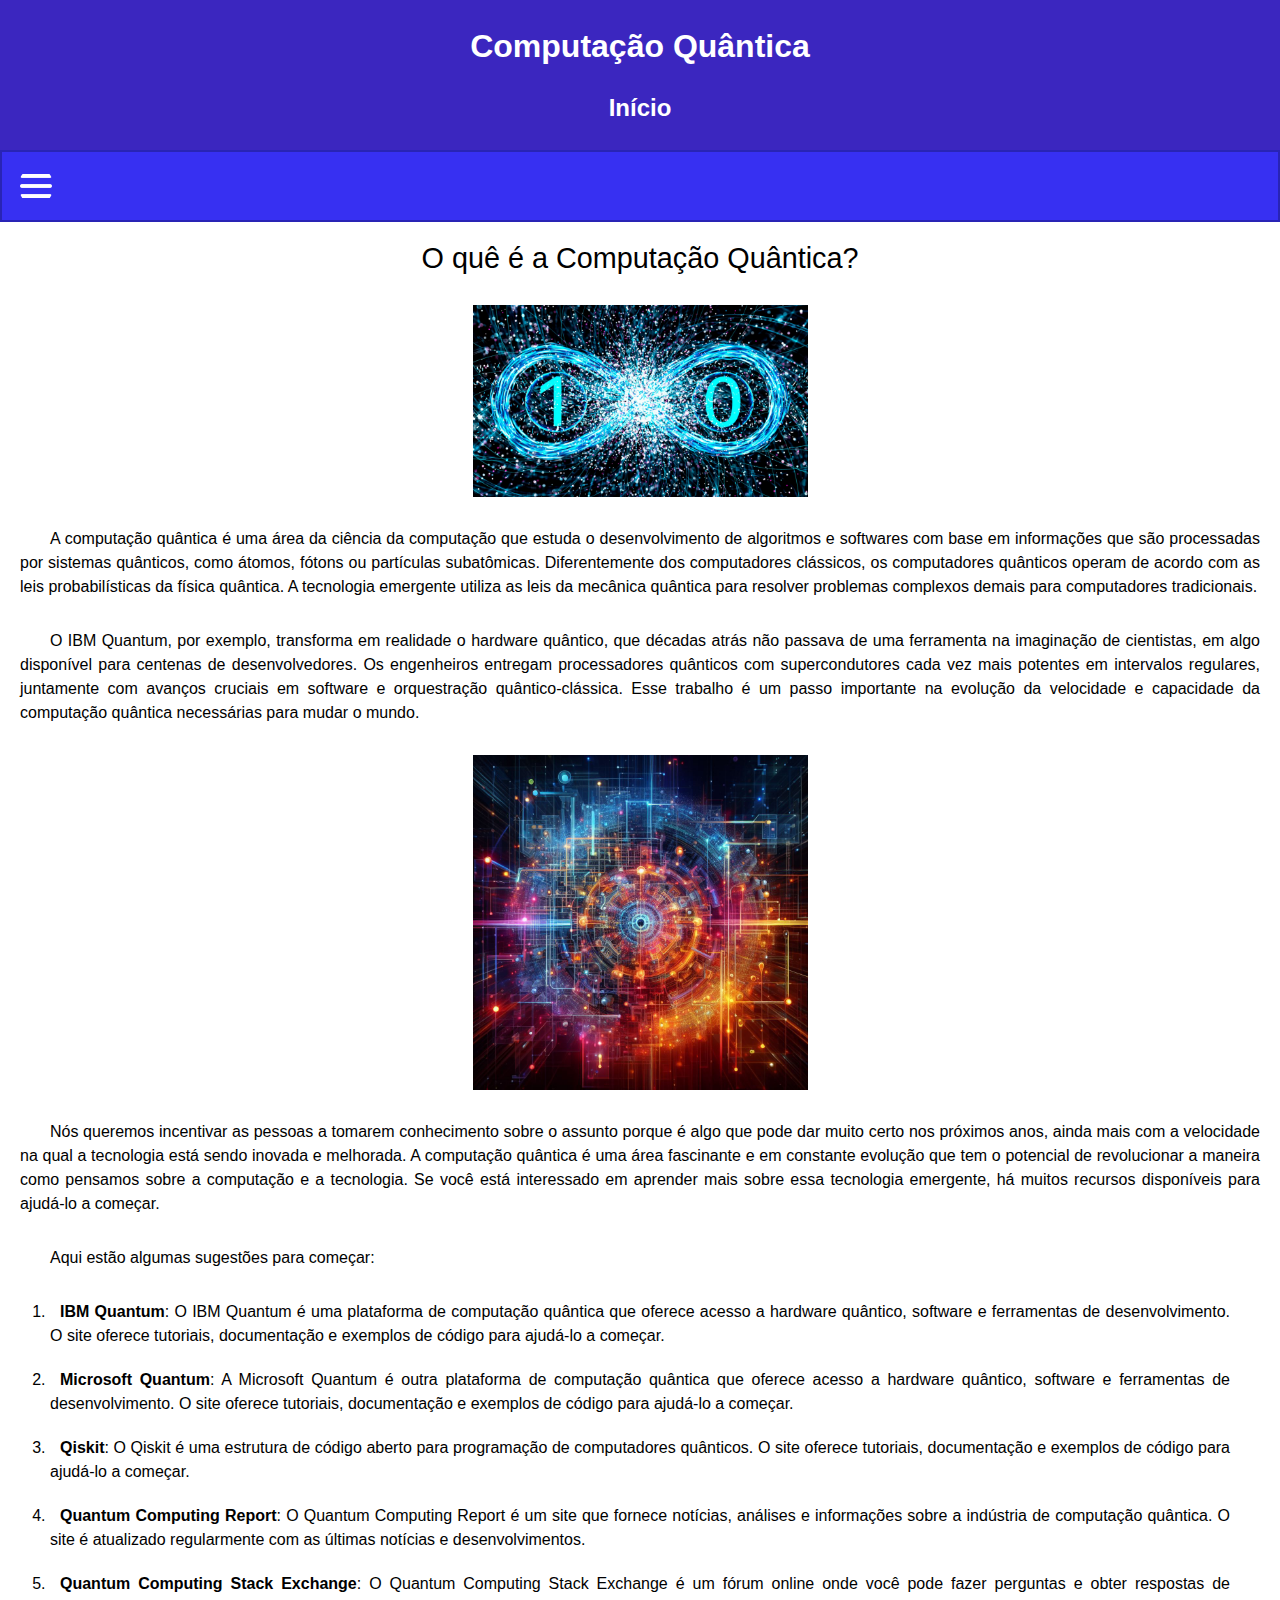
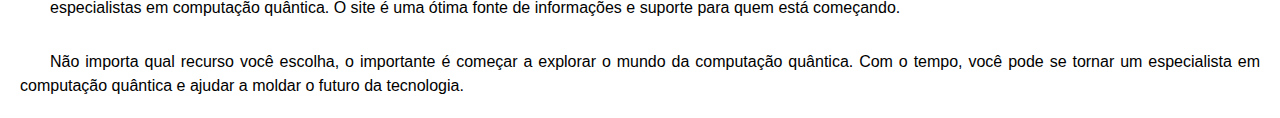
==== index.html @ 210f0e8c "new changes" ====
<!DOCTYPE html>
<html lang="pt-br">

<head>
    <meta charset="UTF-8">
    <meta name="viewport" content="width=device-width, initial-scale=1.0">
    <link rel="stylesheet" href="styles/style.css">
    <script src="scripts/script.js" defer></script>
    <title>Início</title>
</head>

<body>

    <header class="page-title">
        <h1>Computação Quântica</h1>
        <h2>Início</h2>
    </header>

    <nav class="navbar-menu">
        <span class="icon" id="hamb-icon"><img id="hamb" src="img/icons/menu-hamb-white.png" alt="menu-hamb-white"
                onclick="dropdownMenu()"></span>
        <span class="icon" id="close-icon"><img id="close" src="img/icons/menu-close-white.png" alt="menu-close-white"
                onclick="dropdownMenu()"></span>
        <ul id="menu">
            <li><a href="#">Início</a></li>
            <li><a href="#">Sobre a Computação Quântica</a></li>
            <li><a href="#">Como Ingressar</a></li>
            <li><a href="#">Aplicações Práticas</a></li>
            <li><a href="#">Desafios e Oportunidades</a></li>
            <li><a href="#">Matemática da Computação Quântica</a></li>
        </ul>
    </nav>

    <main class="main-content-container">

        <h3>O quê é a Computação Quântica?</h3>

        <img class="size-img" src="img/quantic_banner_1920x1100.jpg" alt="quantic_banner">

        <p>
            A computação quântica é uma área da ciência da computação que estuda o desenvolvimento de algoritmos e
            softwares com base em informações que são processadas por sistemas quânticos, como átomos, fótons ou
            partículas subatômicas.
            Diferentemente dos computadores clássicos, os computadores quânticos operam de
            acordo com as leis probabilísticas da física quântica. A tecnologia emergente utiliza as leis da mecânica
            quântica para resolver problemas complexos demais para computadores tradicionais.
        </p>

        <p>
            O IBM Quantum, por
            exemplo, transforma em realidade o hardware quântico, que décadas atrás não passava de uma ferramenta na
            imaginação de cientistas, em algo disponível para centenas de desenvolvedores. Os engenheiros entregam
            processadores quânticos com supercondutores cada vez mais potentes em intervalos regulares, juntamente com
            avanços cruciais em software e orquestração quântico-clássica. Esse trabalho é um passo importante na
            evolução da velocidade e capacidade da computação quântica necessárias para mudar o mundo.
        </p>

        <img class="size-img" src="img/quantum_photo_1024x1024.jpg" alt="quantum_photo">

        <p>
            Nós queremos incentivar as pessoas a tomarem conhecimento sobre o assunto porque é algo que pode dar muito
            certo nos próximos anos, ainda mais com a velocidade na qual a tecnologia está sendo inovada e melhorada.
            A computação quântica é uma área fascinante e em constante evolução que tem o potencial de revolucionar a
            maneira como pensamos sobre a computação e a tecnologia. Se você está interessado em aprender mais sobre
            essa tecnologia emergente, há muitos recursos disponíveis para ajudá-lo a começar.
        </p>

        <p>
            Aqui estão algumas sugestões para começar:
        </p>

        <ol>
            <li>
                <strong>IBM Quantum</strong>: O IBM Quantum é uma plataforma de computação quântica que
                oferece acesso a hardware
                quântico, software e ferramentas de desenvolvimento. O site oferece tutoriais, documentação e exemplos
                de
                código para ajudá-lo a começar.
            </li>

            <li>
                <strong>Microsoft Quantum</strong>: A Microsoft Quantum é outra plataforma de computação
                quântica que oferece acesso a
                hardware quântico, software e ferramentas de desenvolvimento. O site oferece tutoriais, documentação e
                exemplos de código para ajudá-lo a começar.
            </li>

            <li>
                <strong>Qiskit</strong>: O Qiskit é uma estrutura de código aberto para programação de
                computadores quânticos. O site
                oferece tutoriais, documentação e exemplos de código para ajudá-lo a começar.
            </li>

            <li>
                <strong>Quantum Computing Report</strong>: O Quantum Computing Report é um site que
                fornece
                notícias, análises e
                informações sobre a indústria de computação quântica. O site é atualizado regularmente com as últimas
                notícias e desenvolvimentos.
            </li>

            <li>
                <strong>Quantum Computing Stack Exchange</strong>: O Quantum Computing Stack Exchange é
                um
                fórum online onde você pode
                fazer perguntas e obter respostas de especialistas em computação quântica. O site é uma ótima fonte de
                informações e suporte para quem está começando.
            </li>
        </ol>

        <p>
            Não importa qual recurso você escolha, o importante é começar a explorar o mundo da computação quântica. Com
            o tempo, você pode se tornar um especialista em computação quântica e ajudar a moldar o futuro da
            tecnologia.
        </p>
    </main>
</body>

</html>
---- styles/style.css ----
@charset "UTF-8";

* {
    margin: 0;
    padding: 0;
    box-sizing: border-box;
    font-family: Arial, Helvetica, sans-serif;
}

:root {
    --cor1: #532DA6;
    --cor2: #0F0140;
    --cor3: #3B26BF;
    --cor4: #3730F2;
    --cor5: #2793F2;
}


body {
    min-width: 375px;
    min-height: 667px;
    background-color: black;
}


/* PAGE-TITLE */

header.page-title {
    display: flex;
    flex-flow: column wrap;
    justify-content: space-evenly;
    align-items: center;
    height: 150px;
    text-align: center;
    background-color: var(--cor3);
}

header.page-title>h1,
header.page-title>h2 {
    color: white;
}

/* PAGE-TITLE */

/* NAVBAR-MENU */

nav.navbar-menu {
    background-color: var(--cor4);
    overflow: hidden;
    position: sticky;
    top: 0;
}

nav.navbar-menu>span {
    display: block;
    padding: 8px;
    border: 2px solid rgba(0, 0, 0, 0.25);
}

nav.navbar-menu>span>img {
    display: block;
    border-radius: 40%;
    padding: 10px;
}

nav.navbar-menu>span#close-icon {
    display: none;
}

nav.navbar-menu>span>img:hover {
    background-color: rgba(0, 0, 0, 0.12);
    cursor: pointer;
}

nav.navbar-menu>ul {
    display: none;
    list-style-type: none;
}

nav.navbar-menu>ul>li>a {
    display: block;
    color: black;
    text-align: left;
    text-decoration: none;
    padding: 10px;
    font-weight: bold;
    color: white;
    border-bottom: 1px solid rgba(0, 0, 0, 0.25);
}

nav.navbar-menu>ul>li>a:hover {
    background-color: rgba(0, 0, 0, 0.12);
    text-decoration: underline;
    cursor: pointer;
    color: black;
}

/* NAVBAR-MENU */


/* main-content-container */

main.main-content-container {
    padding: 20px;
    text-align: justify;
    background-color: white;
}

main.main-content-container>h3 {
    font-size: 1.8em;
    font-weight: 200;
    text-align: center;
}

main.main-content-container>img {
    display: block;
    margin-top: 30px;
    margin: 30px auto 0 auto;
}

main.main-content-container>img.size-img {
    width: 335px;
}

main.main-content-container>p {
    margin-top: 30px;
    font-size: 1em;
    font-weight: 100;
    text-indent: 30px;
    text-align: justify;
    line-height: 1.5;
}

main.main-content-container>ol {
    margin-top: 30px;
    padding: 0 30px;
    font-size: 1em;
    text-indent: 10px;
    line-height: 1.5;
}

main.main-content-container>ol>li {
    margin: 20px 0;
}

/* main-content-container */
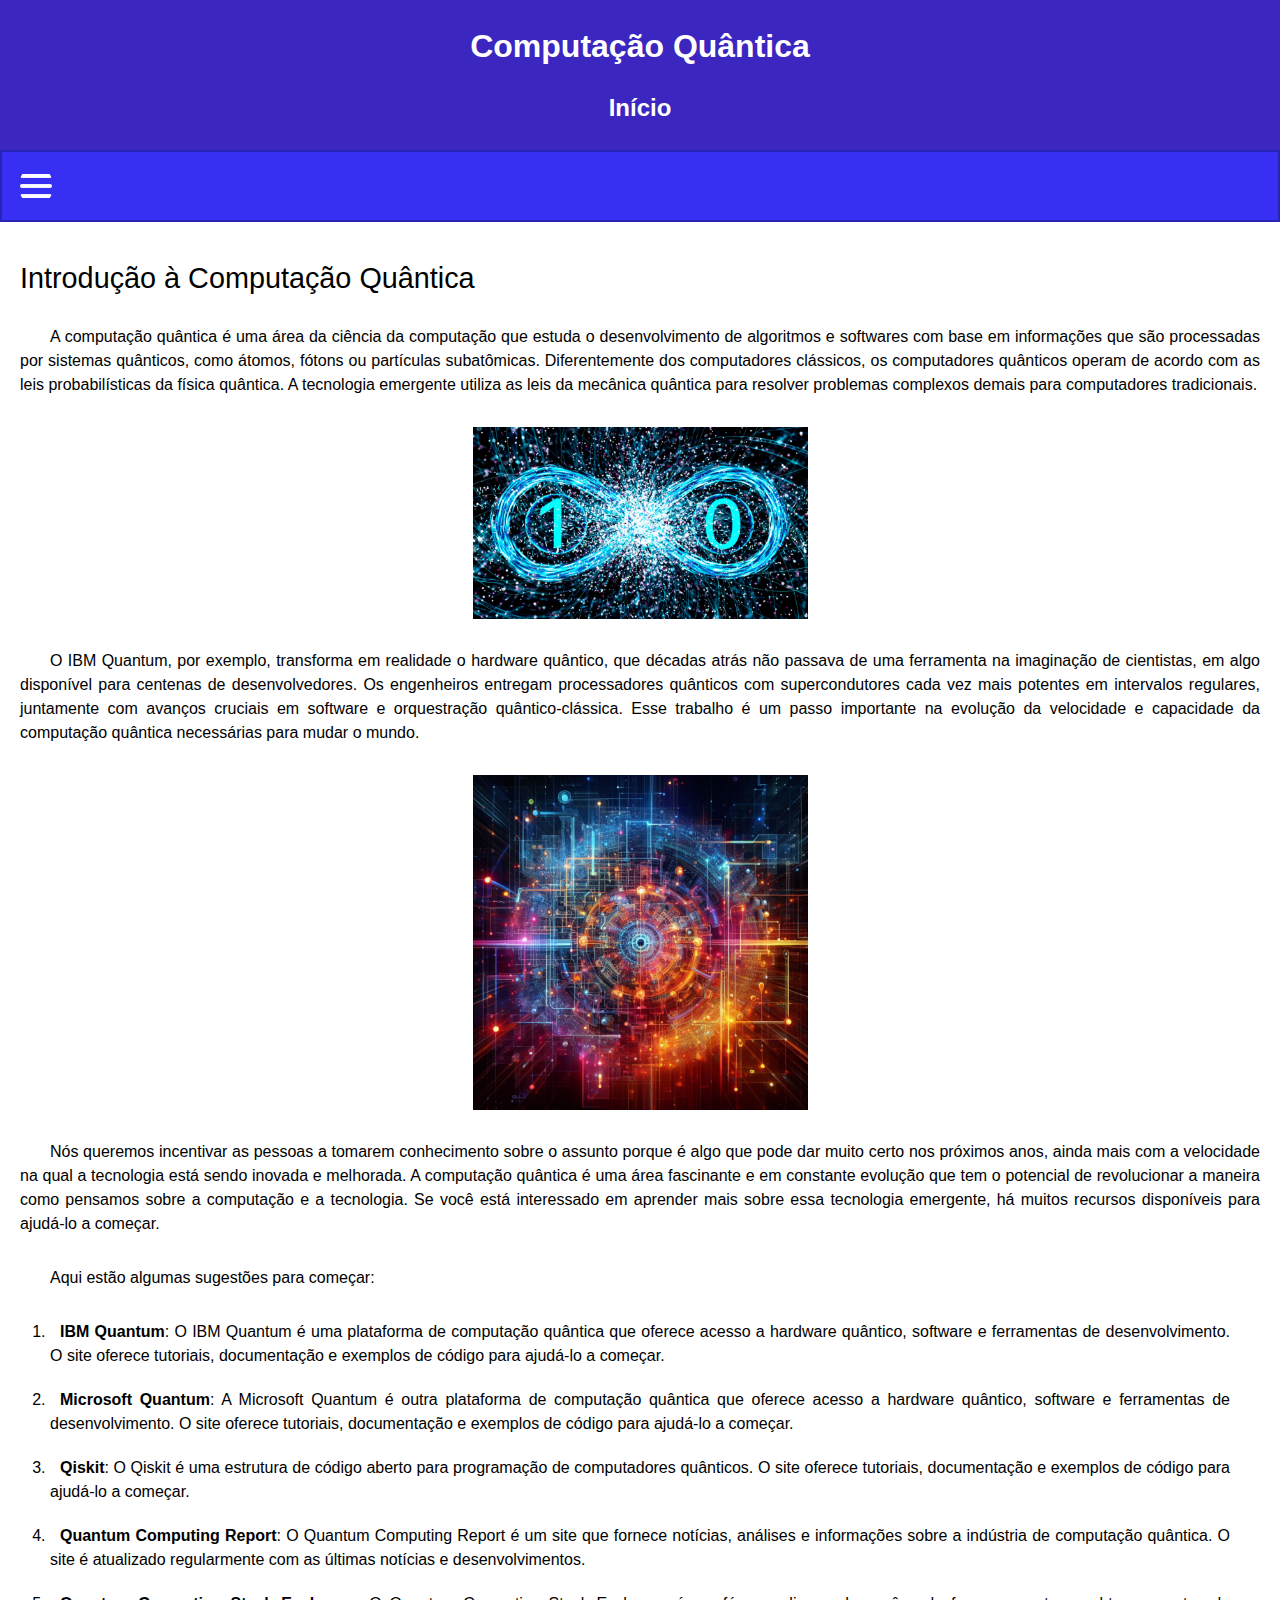
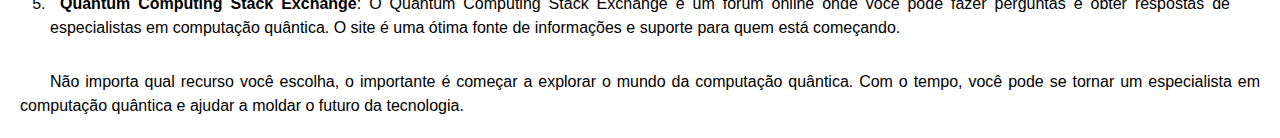
==== commit 6630c0e8: "att html and css archives" ====
--- a/index.html
+++ b/index.html
@@ -22,20 +22,18 @@
         <span class="icon" id="close-icon"><img id="close" src="img/icons/menu-close-white.png" alt="menu-close-white"
                 onclick="dropdownMenu()"></span>
         <ul id="menu">
-            <li><a href="#">Início</a></li>
-            <li><a href="#">Sobre a Computação Quântica</a></li>
-            <li><a href="#">Como Ingressar</a></li>
-            <li><a href="#">Aplicações Práticas</a></li>
-            <li><a href="#">Desafios e Oportunidades</a></li>
-            <li><a href="#">Matemática da Computação Quântica</a></li>
+            <li><a href="index.html">Início</a></li>
+            <li><a href="pages/pag1.html">Sobre a Computação Quântica</a></li>
+            <li><a href="pages/pag2.html">Como Ingressar</a></li>
+            <li><a href="pages/pag3.html">Aplicações Práticas</a></li>
+            <li><a href="pages/pag4.html">Desafios e Oportunidades</a></li>
+            <li><a href="pages/pag5.html">Matemática da Computação Quântica</a></li>
         </ul>
     </nav>
 
     <main class="main-content-container">
 
-        <h3>O quê é a Computação Quântica?</h3>
-
-        <img class="size-img" src="img/quantic_banner_1920x1100.jpg" alt="quantic_banner">
+        <h3>Introdução à Computação Quântica</h3>
 
         <p>
             A computação quântica é uma área da ciência da computação que estuda o desenvolvimento de algoritmos e
@@ -45,6 +43,8 @@
             acordo com as leis probabilísticas da física quântica. A tecnologia emergente utiliza as leis da mecânica
             quântica para resolver problemas complexos demais para computadores tradicionais.
         </p>
+
+        <img class="size-img" src="img/quantic_banner_1920x1100.jpg" alt="quantic_banner">
 
         <p>
             O IBM Quantum, por
--- a/styles/style.css
+++ b/styles/style.css
@@ -107,9 +107,17 @@
 }
 
 main.main-content-container>h3 {
+    padding-top: 20px;
     font-size: 1.8em;
     font-weight: 200;
-    text-align: center;
+    text-align: left;
+}
+
+main.main-content-container>h4 {
+    padding-top: 20px;
+    font-size: 1.3em;
+    font-weight: 400;
+    text-align: left;
 }
 
 main.main-content-container>img {
@@ -131,7 +139,8 @@
     line-height: 1.5;
 }
 
-main.main-content-container>ol {
+main.main-content-container>ol,
+main.main-content-container>ul {
     margin-top: 30px;
     padding: 0 30px;
     font-size: 1em;
@@ -139,8 +148,14 @@
     line-height: 1.5;
 }
 
-main.main-content-container>ol>li {
+main.main-content-container>ol>li,
+main.main-content-container>ul>li {
     margin: 20px 0;
 }
 
+main.main-content-container>ul.refs {
+    list-style-type: decimal;
+    margin: 0;
+}
+
 /* main-content-container */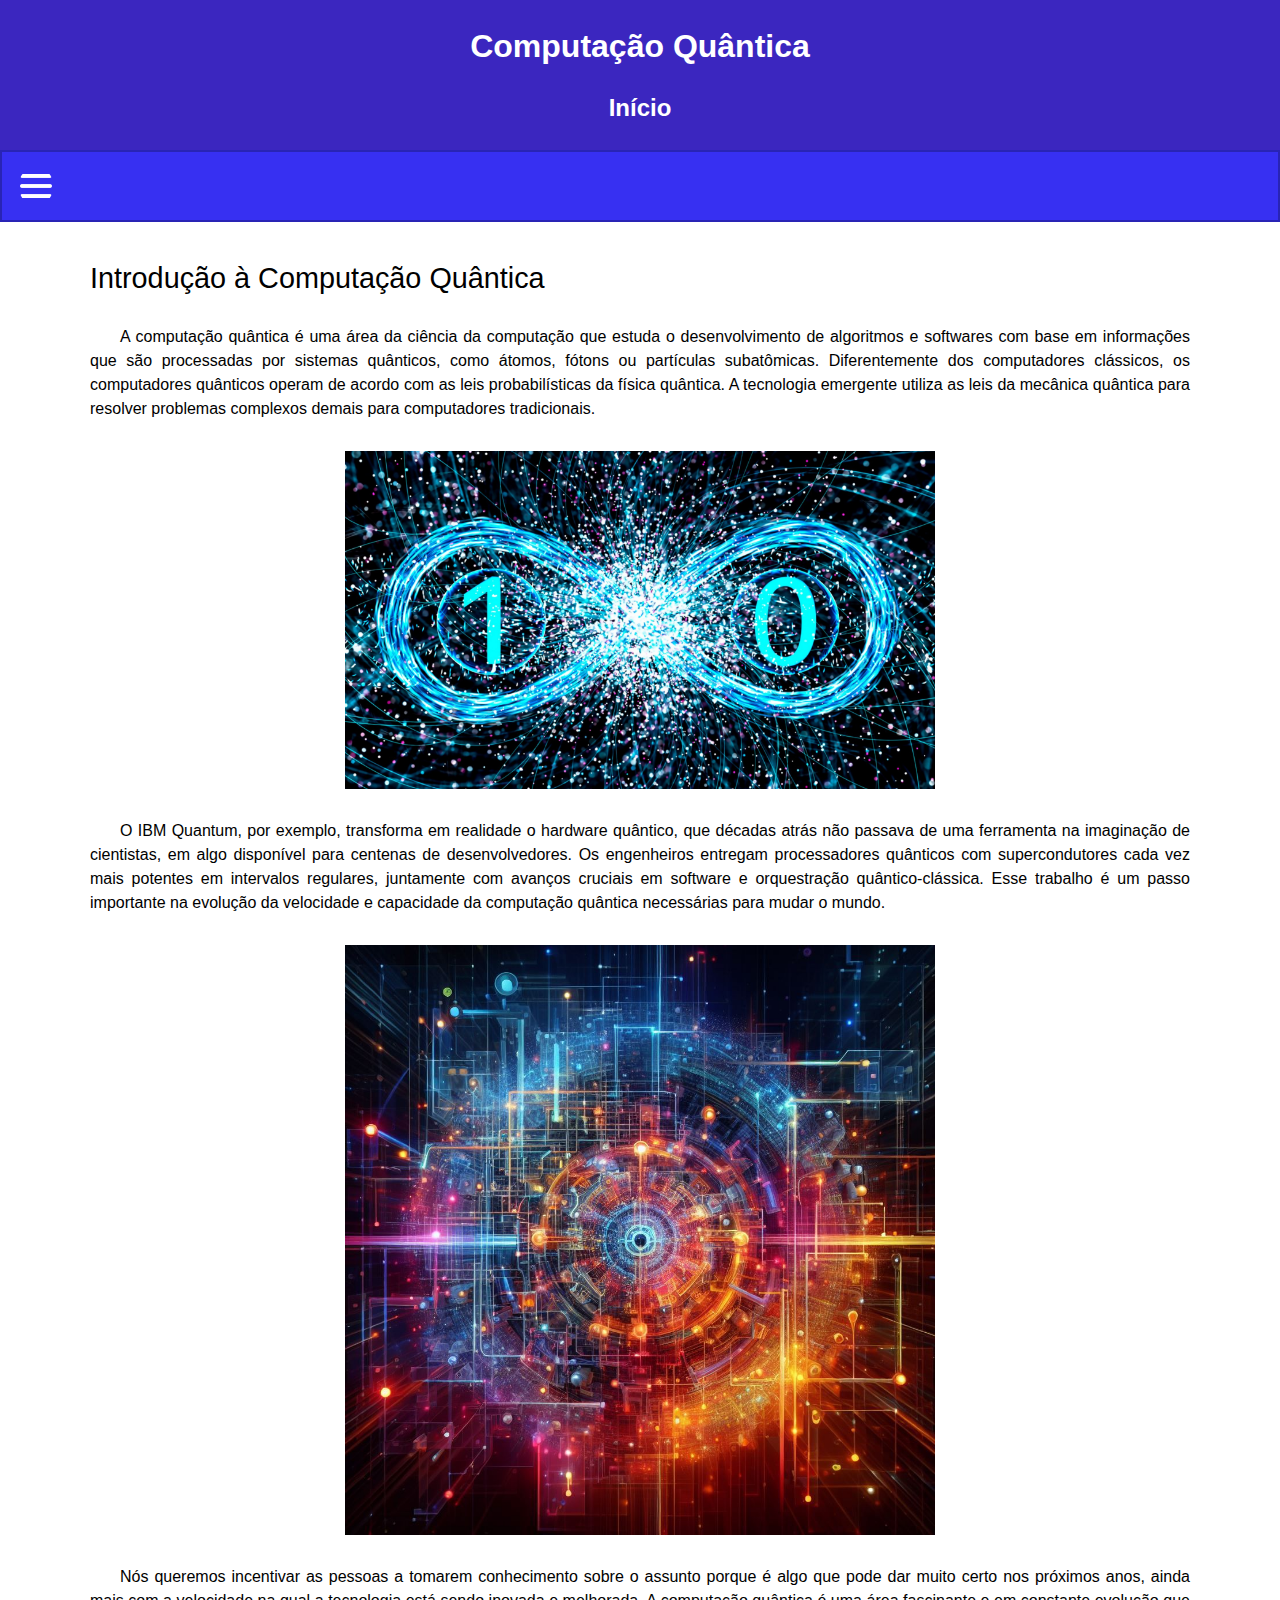
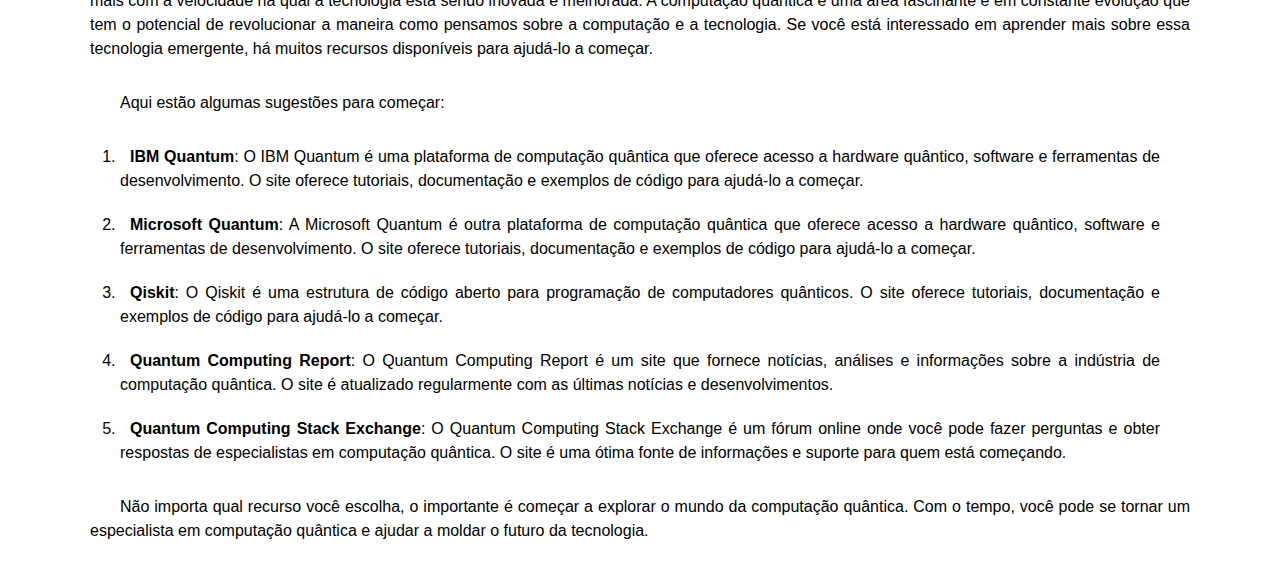
==== commit fab733b1: "atualizando arquivos" ====
--- a/index.html
+++ b/index.html
@@ -5,6 +5,7 @@
     <meta charset="UTF-8">
     <meta name="viewport" content="width=device-width, initial-scale=1.0">
     <link rel="stylesheet" href="styles/style.css">
+    <link rel="stylesheet" href="styles/mediaqueries.css">
     <script src="scripts/script.js" defer></script>
     <title>Início</title>
 </head>
--- a/styles/style.css
+++ b/styles/style.css
@@ -20,6 +20,9 @@
     min-width: 375px;
     min-height: 667px;
     background-color: black;
+    max-width: 1920px;
+    max-height: 1080px;
+    width: 100%;
 }
 
 
@@ -122,12 +125,19 @@
 
 main.main-content-container>img {
     display: block;
-    margin-top: 30px;
+    margin: 10px 0;
     margin: 30px auto 0 auto;
 }
 
 main.main-content-container>img.size-img {
     width: 335px;
+}
+
+main.main-content-container>iframe {
+    display: block;
+    margin: 30px auto 0 auto;
+    width: 335px;
+    height: 225px;
 }
 
 main.main-content-container>p {
--- a/styles/mediaqueries.css
+++ b/styles/mediaqueries.css
@@ -0,0 +1,53 @@
+/* Extra small devices (phones, 600px and down) */
+@media only screen and (max-width: 600px) {}
+
+/* Small devices (portrait tablets and large phones, 600px and up) */
+@media only screen and (min-width: 600px) {
+    main.main-content-container {
+        padding: 20px 45px;
+    }
+
+    main.main-content-container>img.size-img {
+        width: 475px;
+    }
+
+    main.main-content-container>iframe {
+        display: block;
+        margin: 30px auto 0 auto;
+        width: 560px;
+        height: 315px;
+    }
+}
+
+/* Medium devices (landscape tablets, 768px and up) */
+@media only screen and (min-width: 768px) {
+    main.main-content-container {
+        padding: 20px 70px;
+    }
+
+    main.main-content-container>img.size-img {
+        width: 590px;
+    }
+
+    main.main-content-container>iframe {
+        display: block;
+        margin: 30px auto 0 auto;
+        width: 700px;
+        height: 450px;
+    }
+}
+
+/* Large devices (laptops/desktops, 992px and up) */
+@media only screen and (min-width: 992px) {
+
+    main.main-content-container {
+        padding: 20px 90px;
+    }
+
+    main.main-content-container>img.size-img {
+        width: 590px;
+    }
+}
+
+/* Extra large devices (large laptops and desktops, 1200px and up) */
+@media only screen and (min-width: 1200px) {}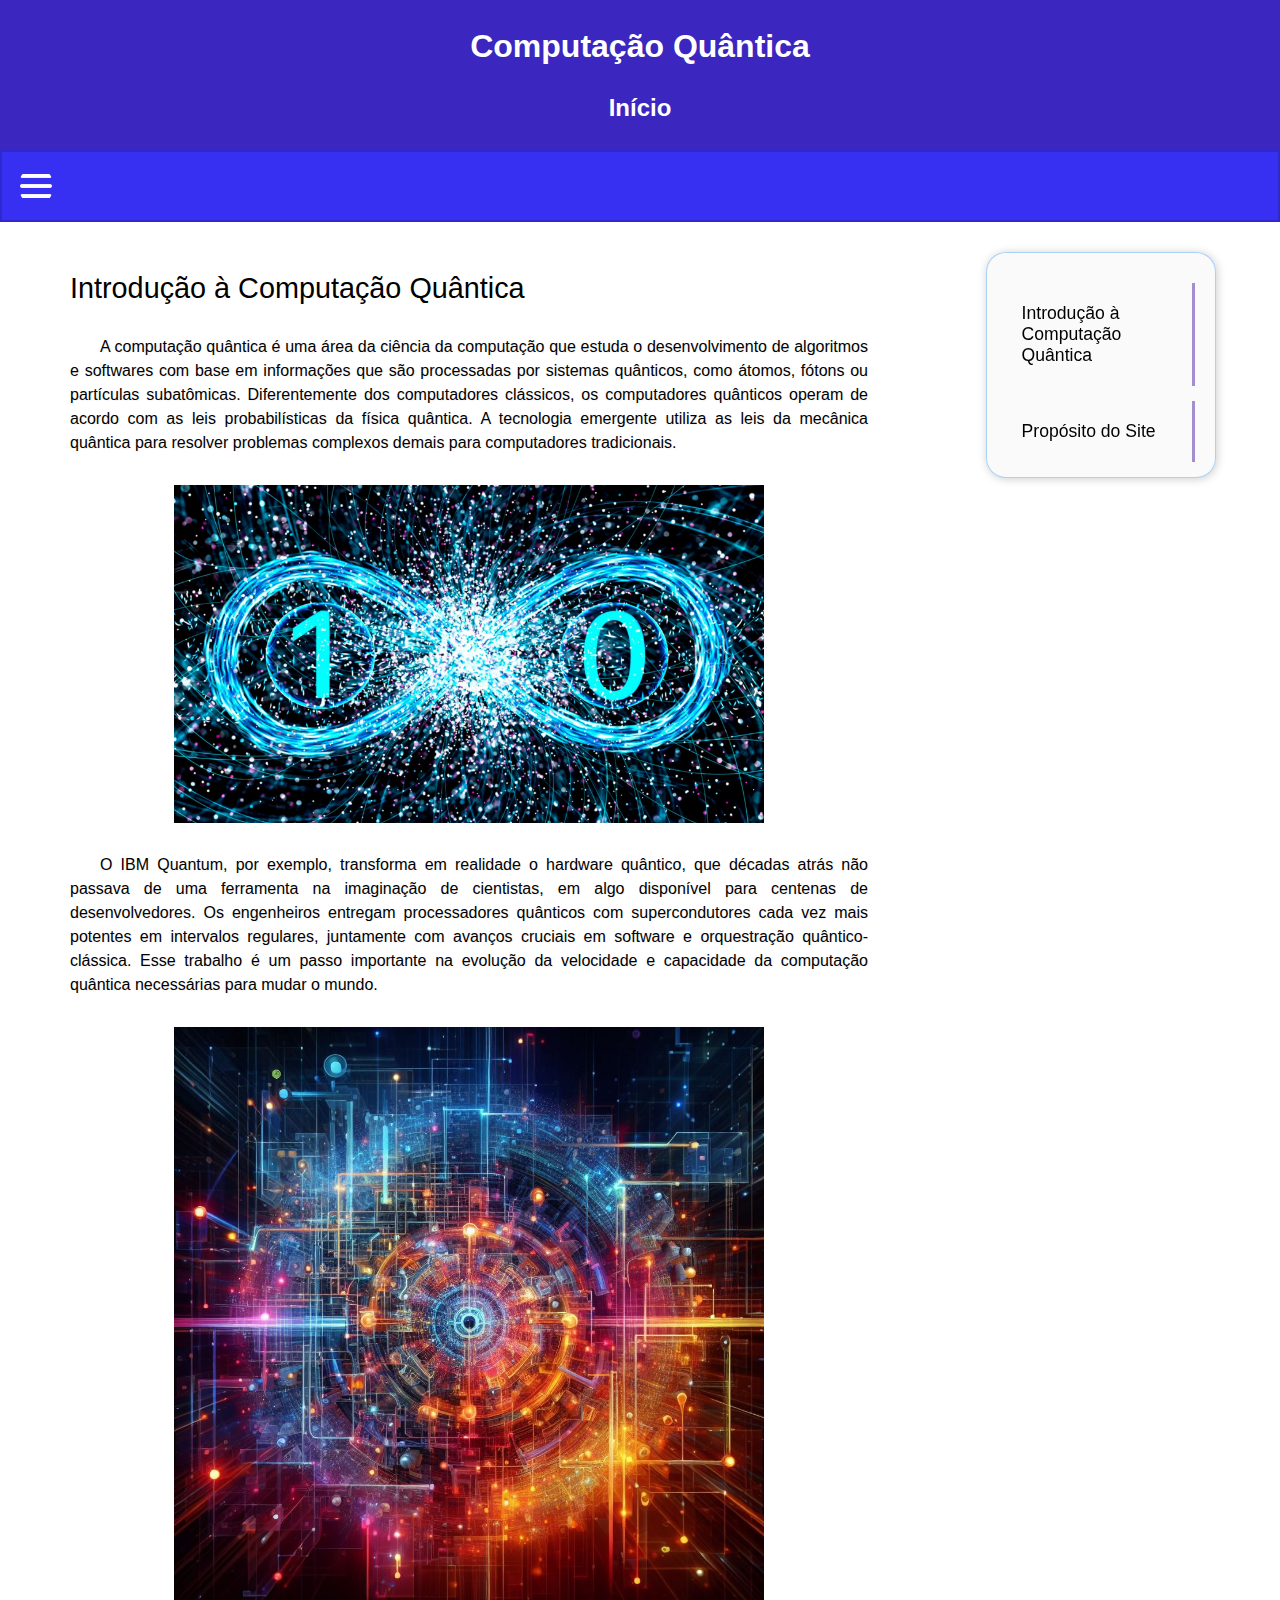
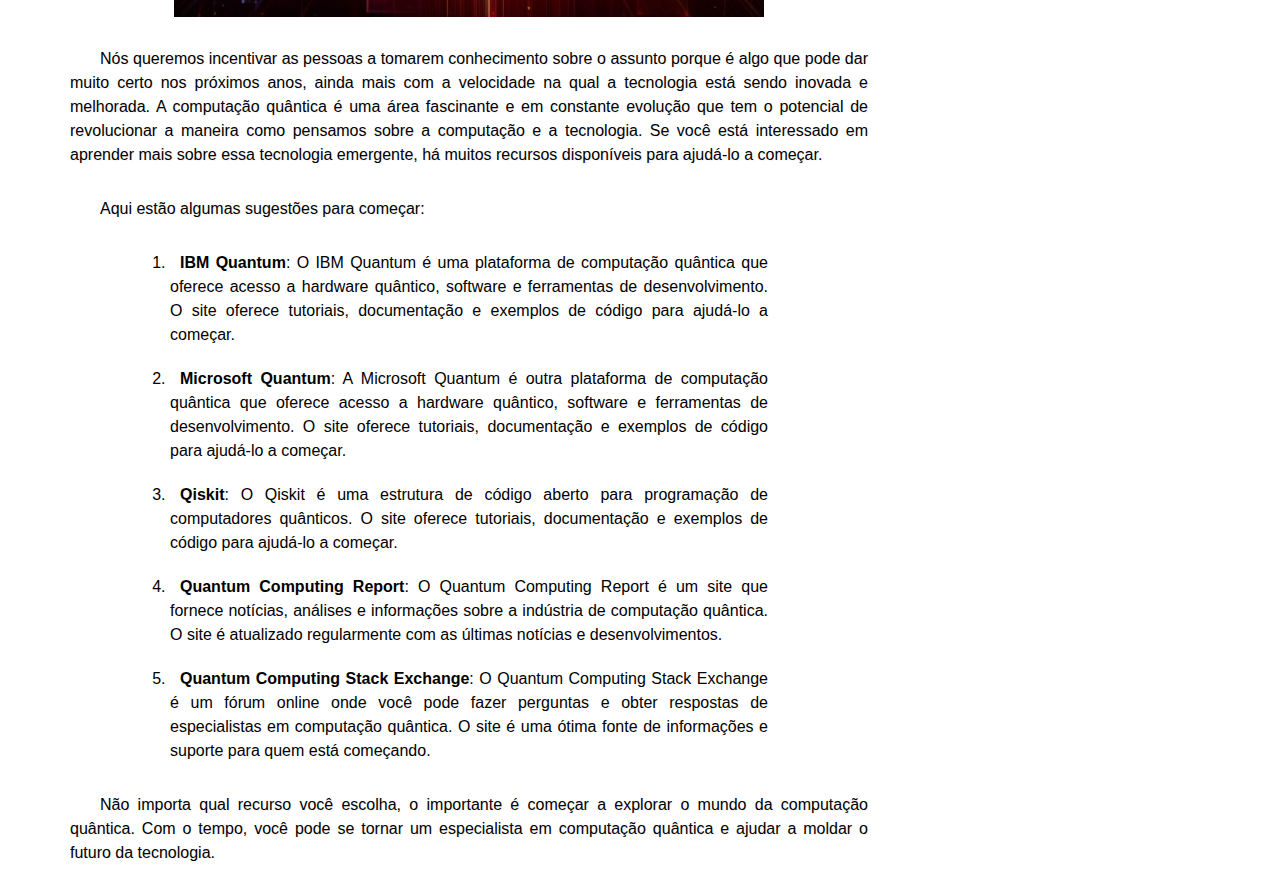
==== commit 5a293bb0: "aside add" ====
--- a/index.html
+++ b/index.html
@@ -34,86 +34,93 @@
 
     <main class="main-content-container">
 
-        <h3>Introdução à Computação Quântica</h3>
+        <section class="main-content-section">
+            <h3>Introdução à Computação Quântica</h3>
+            <p>
+                A computação quântica é uma área da ciência da computação que estuda o desenvolvimento de algoritmos e
+                softwares com base em informações que são processadas por sistemas quânticos, como átomos, fótons ou
+                partículas subatômicas.
+                Diferentemente dos computadores clássicos, os computadores quânticos operam de
+                acordo com as leis probabilísticas da física quântica. A tecnologia emergente utiliza as leis da
+                mecânica
+                quântica para resolver problemas complexos demais para computadores tradicionais.
+            </p>
+            <img class="size-img" src="img/quantic_banner_1920x1100.jpg" alt="quantic_banner">
+            <p>
+                O IBM Quantum, por
+                exemplo, transforma em realidade o hardware quântico, que décadas atrás não passava de uma ferramenta na
+                imaginação de cientistas, em algo disponível para centenas de desenvolvedores. Os engenheiros entregam
+                processadores quânticos com supercondutores cada vez mais potentes em intervalos regulares, juntamente
+                com
+                avanços cruciais em software e orquestração quântico-clássica. Esse trabalho é um passo importante na
+                evolução da velocidade e capacidade da computação quântica necessárias para mudar o mundo.
+            </p>
+            <img class="size-img" src="img/quantum_photo_1024x1024.jpg" alt="quantum_photo">
+            <p>
+                Nós queremos incentivar as pessoas a tomarem conhecimento sobre o assunto porque é algo que pode dar
+                muito
+                certo nos próximos anos, ainda mais com a velocidade na qual a tecnologia está sendo inovada e
+                melhorada.
+                A computação quântica é uma área fascinante e em constante evolução que tem o potencial de revolucionar
+                a
+                maneira como pensamos sobre a computação e a tecnologia. Se você está interessado em aprender mais sobre
+                essa tecnologia emergente, há muitos recursos disponíveis para ajudá-lo a começar.
+            </p>
+            <p>
+                Aqui estão algumas sugestões para começar:
+            </p>
+            <ol>
+                <li>
+                    <strong>IBM Quantum</strong>: O IBM Quantum é uma plataforma de computação quântica que
+                    oferece acesso a hardware
+                    quântico, software e ferramentas de desenvolvimento. O site oferece tutoriais, documentação e
+                    exemplos
+                    de
+                    código para ajudá-lo a começar.
+                </li>
+                <li>
+                    <strong>Microsoft Quantum</strong>: A Microsoft Quantum é outra plataforma de computação
+                    quântica que oferece acesso a
+                    hardware quântico, software e ferramentas de desenvolvimento. O site oferece tutoriais, documentação
+                    e
+                    exemplos de código para ajudá-lo a começar.
+                </li>
+                <li>
+                    <strong>Qiskit</strong>: O Qiskit é uma estrutura de código aberto para programação de
+                    computadores quânticos. O site
+                    oferece tutoriais, documentação e exemplos de código para ajudá-lo a começar.
+                </li>
+                <li>
+                    <strong>Quantum Computing Report</strong>: O Quantum Computing Report é um site que
+                    fornece
+                    notícias, análises e
+                    informações sobre a indústria de computação quântica. O site é atualizado regularmente com as
+                    últimas
+                    notícias e desenvolvimentos.
+                </li>
+                <li>
+                    <strong>Quantum Computing Stack Exchange</strong>: O Quantum Computing Stack Exchange é
+                    um
+                    fórum online onde você pode
+                    fazer perguntas e obter respostas de especialistas em computação quântica. O site é uma ótima fonte
+                    de
+                    informações e suporte para quem está começando.
+                </li>
+            </ol>
+            <p>
+                Não importa qual recurso você escolha, o importante é começar a explorar o mundo da computação quântica.
+                Com
+                o tempo, você pode se tornar um especialista em computação quântica e ajudar a moldar o futuro da
+                tecnologia.
+            </p>
+        </section>
 
-        <p>
-            A computação quântica é uma área da ciência da computação que estuda o desenvolvimento de algoritmos e
-            softwares com base em informações que são processadas por sistemas quânticos, como átomos, fótons ou
-            partículas subatômicas.
-            Diferentemente dos computadores clássicos, os computadores quânticos operam de
-            acordo com as leis probabilísticas da física quântica. A tecnologia emergente utiliza as leis da mecânica
-            quântica para resolver problemas complexos demais para computadores tradicionais.
-        </p>
-
-        <img class="size-img" src="img/quantic_banner_1920x1100.jpg" alt="quantic_banner">
-
-        <p>
-            O IBM Quantum, por
-            exemplo, transforma em realidade o hardware quântico, que décadas atrás não passava de uma ferramenta na
-            imaginação de cientistas, em algo disponível para centenas de desenvolvedores. Os engenheiros entregam
-            processadores quânticos com supercondutores cada vez mais potentes em intervalos regulares, juntamente com
-            avanços cruciais em software e orquestração quântico-clássica. Esse trabalho é um passo importante na
-            evolução da velocidade e capacidade da computação quântica necessárias para mudar o mundo.
-        </p>
-
-        <img class="size-img" src="img/quantum_photo_1024x1024.jpg" alt="quantum_photo">
-
-        <p>
-            Nós queremos incentivar as pessoas a tomarem conhecimento sobre o assunto porque é algo que pode dar muito
-            certo nos próximos anos, ainda mais com a velocidade na qual a tecnologia está sendo inovada e melhorada.
-            A computação quântica é uma área fascinante e em constante evolução que tem o potencial de revolucionar a
-            maneira como pensamos sobre a computação e a tecnologia. Se você está interessado em aprender mais sobre
-            essa tecnologia emergente, há muitos recursos disponíveis para ajudá-lo a começar.
-        </p>
-
-        <p>
-            Aqui estão algumas sugestões para começar:
-        </p>
-
-        <ol>
-            <li>
-                <strong>IBM Quantum</strong>: O IBM Quantum é uma plataforma de computação quântica que
-                oferece acesso a hardware
-                quântico, software e ferramentas de desenvolvimento. O site oferece tutoriais, documentação e exemplos
-                de
-                código para ajudá-lo a começar.
-            </li>
-
-            <li>
-                <strong>Microsoft Quantum</strong>: A Microsoft Quantum é outra plataforma de computação
-                quântica que oferece acesso a
-                hardware quântico, software e ferramentas de desenvolvimento. O site oferece tutoriais, documentação e
-                exemplos de código para ajudá-lo a começar.
-            </li>
-
-            <li>
-                <strong>Qiskit</strong>: O Qiskit é uma estrutura de código aberto para programação de
-                computadores quânticos. O site
-                oferece tutoriais, documentação e exemplos de código para ajudá-lo a começar.
-            </li>
-
-            <li>
-                <strong>Quantum Computing Report</strong>: O Quantum Computing Report é um site que
-                fornece
-                notícias, análises e
-                informações sobre a indústria de computação quântica. O site é atualizado regularmente com as últimas
-                notícias e desenvolvimentos.
-            </li>
-
-            <li>
-                <strong>Quantum Computing Stack Exchange</strong>: O Quantum Computing Stack Exchange é
-                um
-                fórum online onde você pode
-                fazer perguntas e obter respostas de especialistas em computação quântica. O site é uma ótima fonte de
-                informações e suporte para quem está começando.
-            </li>
-        </ol>
-
-        <p>
-            Não importa qual recurso você escolha, o importante é começar a explorar o mundo da computação quântica. Com
-            o tempo, você pode se tornar um especialista em computação quântica e ajudar a moldar o futuro da
-            tecnologia.
-        </p>
+        <aside class="side-content-navigation">
+            <ul>
+                <li><a href="">Introdução à Computação Quântica</a></li>
+                <li><a href="">Propósito do Site</a></li>
+            </ul>
+        </aside>
     </main>
 </body>
 
--- a/styles/style.css
+++ b/styles/style.css
@@ -17,12 +17,13 @@
 
 
 body {
-    min-width: 375px;
-    min-height: 667px;
-    background-color: black;
+    min-width: 320px;
+    min-height: 669px;
     max-width: 1920px;
     max-height: 1080px;
     width: 100%;
+    margin: auto;
+    background-color: var(--cor2);
 }
 
 
@@ -57,7 +58,7 @@
 nav.navbar-menu>span {
     display: block;
     padding: 8px;
-    border: 2px solid rgba(0, 0, 0, 0.25);
+    border: 2px solid rgba(0, 0, 0, 0.15);
 }
 
 nav.navbar-menu>span>img {
@@ -85,10 +86,10 @@
     color: black;
     text-align: left;
     text-decoration: none;
-    padding: 10px;
+    padding: 12px;
     font-weight: bold;
     color: white;
-    border-bottom: 1px solid rgba(0, 0, 0, 0.25);
+    border-bottom: 1px solid rgba(0, 0, 0, 0.15);
 }
 
 nav.navbar-menu>ul>li>a:hover {
@@ -105,67 +106,98 @@
 
 main.main-content-container {
     padding: 20px;
+    width: 100%;
     text-align: justify;
     background-color: white;
 }
 
-main.main-content-container>h3 {
+main.main-content-container>section.main-content-section>h3 {
     padding-top: 20px;
     font-size: 1.8em;
-    font-weight: 200;
+    font-weight: 500;
     text-align: left;
 }
 
-main.main-content-container>h4 {
+main.main-content-container>section.main-content-section>h4 {
     padding-top: 20px;
-    font-size: 1.3em;
+    font-size: 1.5em;
     font-weight: 400;
     text-align: left;
 }
 
-main.main-content-container>img {
+main.main-content-container>section.main-content-section>img {
     display: block;
     margin: 10px 0;
     margin: 30px auto 0 auto;
 }
 
-main.main-content-container>img.size-img {
-    width: 335px;
-}
-
-main.main-content-container>iframe {
-    display: block;
-    margin: 30px auto 0 auto;
-    width: 335px;
-    height: 225px;
-}
-
-main.main-content-container>p {
+main.main-content-container>section.main-content-section>img.size-img {
+    width: 285px;
+}
+
+main.main-content-container>section.main-content-section>p {
     margin-top: 30px;
     font-size: 1em;
-    font-weight: 100;
+    font-weight: normal;
     text-indent: 30px;
     text-align: justify;
     line-height: 1.5;
-}
-
-main.main-content-container>ol,
-main.main-content-container>ul {
+    text-shadow: 1px 1px 1px rgba(0, 0, 0, 0.05);
+}
+
+main.main-content-container>section.main-content-section>ol,
+main.main-content-container>section.main-content-section>ul {
     margin-top: 30px;
-    padding: 0 30px;
+    padding: 0 50px;
     font-size: 1em;
     text-indent: 10px;
     line-height: 1.5;
 }
 
-main.main-content-container>ol>li,
-main.main-content-container>ul>li {
+main.main-content-container>section.main-content-section>ol>li,
+main.main-content-container>section.main-content-section>ul>li {
     margin: 20px 0;
 }
 
-main.main-content-container>ul.refs {
+main.main-content-container>section.main-content-section>ul.refs {
     list-style-type: decimal;
     margin: 0;
 }
 
+main.main-content-container>section.main-content-section>ol>div.books-img {
+    display: flex;
+    flex-flow: column wrap;
+    justify-content: space-between;
+    align-items: center;
+    padding: 5px 20px;
+}
+
+main.main-content-container>section.main-content-section>ol>div.books-img>img {
+    display: inline-block;
+    width: 150px;
+}
+
+main.main-content-container>section.main-content-section>ol>div.books-img>blockquote {
+    padding: 10px;
+    margin-top: 20px;
+}
+
+main.main-content-container>section.main-content-section>iframe.size-iframe {
+    display: block;
+    margin: 30px auto 0 auto;
+    width: 285px;
+    height: 225px;
+}
+
+main.main-content-container>section.main-content-section>ul>iframe.size-iframe {
+    display: block;
+    margin: 0 auto;
+    width: 205px;
+    height: 175px;
+}
+
+main.main-content-container>aside.side-content-navigation {
+    display: none;
+}
+
 /* main-content-container */--- a/styles/mediaqueries.css
+++ b/styles/mediaqueries.css
@@ -1,39 +1,47 @@
 /* Extra small devices (phones, 600px and down) */
-@media only screen and (max-width: 600px) {}
+@media only screen and (min-width: 450px) {
+    main.main-content-container>section.main-content-section>ul>iframe.size-iframe {
+        display: block;
+        margin: 0 auto;
+        width: 285px;
+        height: 225px;
+    }
+}
 
 /* Small devices (portrait tablets and large phones, 600px and up) */
 @media only screen and (min-width: 600px) {
     main.main-content-container {
-        padding: 20px 45px;
+        width: 100%;
+        padding: 20px 30px;
     }
 
-    main.main-content-container>img.size-img {
+    main.main-content-container>section.main-content-section>img.size-img {
         width: 475px;
     }
 
-    main.main-content-container>iframe {
+    main.main-content-container>section.main-content-section>iframe.size-iframe {
         display: block;
         margin: 30px auto 0 auto;
-        width: 560px;
+        width: 490px;
         height: 315px;
+    }
+
+    main.main-content-container>section.main-content-section>ul>iframe.size-iframe {
+        display: block;
+        margin: 0 auto;
+        width: 425px;
+        height: 275px;
     }
 }
 
 /* Medium devices (landscape tablets, 768px and up) */
 @media only screen and (min-width: 768px) {
     main.main-content-container {
-        padding: 20px 70px;
+        padding: 20px 50px;
     }
 
-    main.main-content-container>img.size-img {
+    main.main-content-container>section.main-content-section>img.size-img {
         width: 590px;
-    }
-
-    main.main-content-container>iframe {
-        display: block;
-        margin: 30px auto 0 auto;
-        width: 700px;
-        height: 450px;
     }
 }
 
@@ -41,13 +49,105 @@
 @media only screen and (min-width: 992px) {
 
     main.main-content-container {
-        padding: 20px 90px;
+        display: flex;
+        flex-flow: row wrap;
+        justify-content: space-between;
+        align-items: start;
+        width: 100%;
+        padding: 30px 70px;
+        /* position: relative; */
     }
 
-    main.main-content-container>img.size-img {
+    main.main-content-container>section.main-content-section>img.size-img {
         width: 590px;
     }
+
+    main.main-content-container>section.main-content-section>ol,
+    main.main-content-container>section.main-content-section>ul {
+        margin-top: 30px;
+        padding: 0 100px;
+        font-size: 1em;
+        text-indent: 10px;
+        line-height: 1.5;
+    }
+
+    main.main-content-container>section.main-content-section>ol>div.books-img {
+        display: flex;
+        flex-flow: row wrap;
+        justify-content: center;
+        align-items: center;
+        padding: 10px 30px;
+    }
+
+    main.main-content-container>section.main-content-section>ol>div.books-img>img {
+        display: inline-block;
+        width: 215px;
+    }
+
+    main.main-content-container>section.main-content-section>ol>div.books-img>blockquote {
+        display: inline-block;
+        padding: 10px;
+        margin: 20px auto 0 auto;
+        width: 50%;
+    }
+
+    main.main-content-container>section.main-content-section>ul>iframe.size-iframe {
+        display: block;
+        margin: 0 50px;
+        width: 490px;
+        height: 315px;
+    }
+
+    main.main-content-container>section.main-content-section {
+        display: block;
+        width: 70%;
+    }
+
+    main.main-content-container>aside.side-content-navigation {
+        display: block;
+        width: 18%;
+        height: auto;
+        border: 1px solid #2793f263;
+        border-radius: 20px;
+        box-shadow: 1px 1px 10px rgba(0, 0, 0, 0.2);
+        position: fixed;
+        right: 5%;
+        background-color: rgba(240, 240, 240, 0.35);
+    }
+
+    main.main-content-container>aside.side-content-navigation>ul {
+        list-style-type: none;
+        margin-top: 30px;
+        padding: 0 20px;
+    }
+
+    main.main-content-container>aside.side-content-navigation>ul>li {
+        margin: 15px auto;
+        padding: 10px 5px;
+        border-right: 3px solid #532da685;
+    }
+
+    main.main-content-container>aside.side-content-navigation>ul>li:hover {
+        border-right: 3px solid var(--cor3);
+    }
+
+    main.main-content-container>aside.side-content-navigation>ul>li>a {
+        display: block;
+        text-decoration: none;
+        color: black;
+        font-size: 1.1em;
+        font-weight: 200;
+        text-align: left;
+        padding: 10px;
+    }
+
+    main.main-content-container>aside.side-content-navigation>ul>li>a:hover {
+        text-shadow: 1px 1px 2.5px rgba(0, 0, 0, 0.25);
+        font-size: 1.1em;
+    }
+
+
 }
 
 /* Extra large devices (large laptops and desktops, 1200px and up) */
-@media only screen and (min-width: 1200px) {}+@media only screen and (min-width: 1920px) {}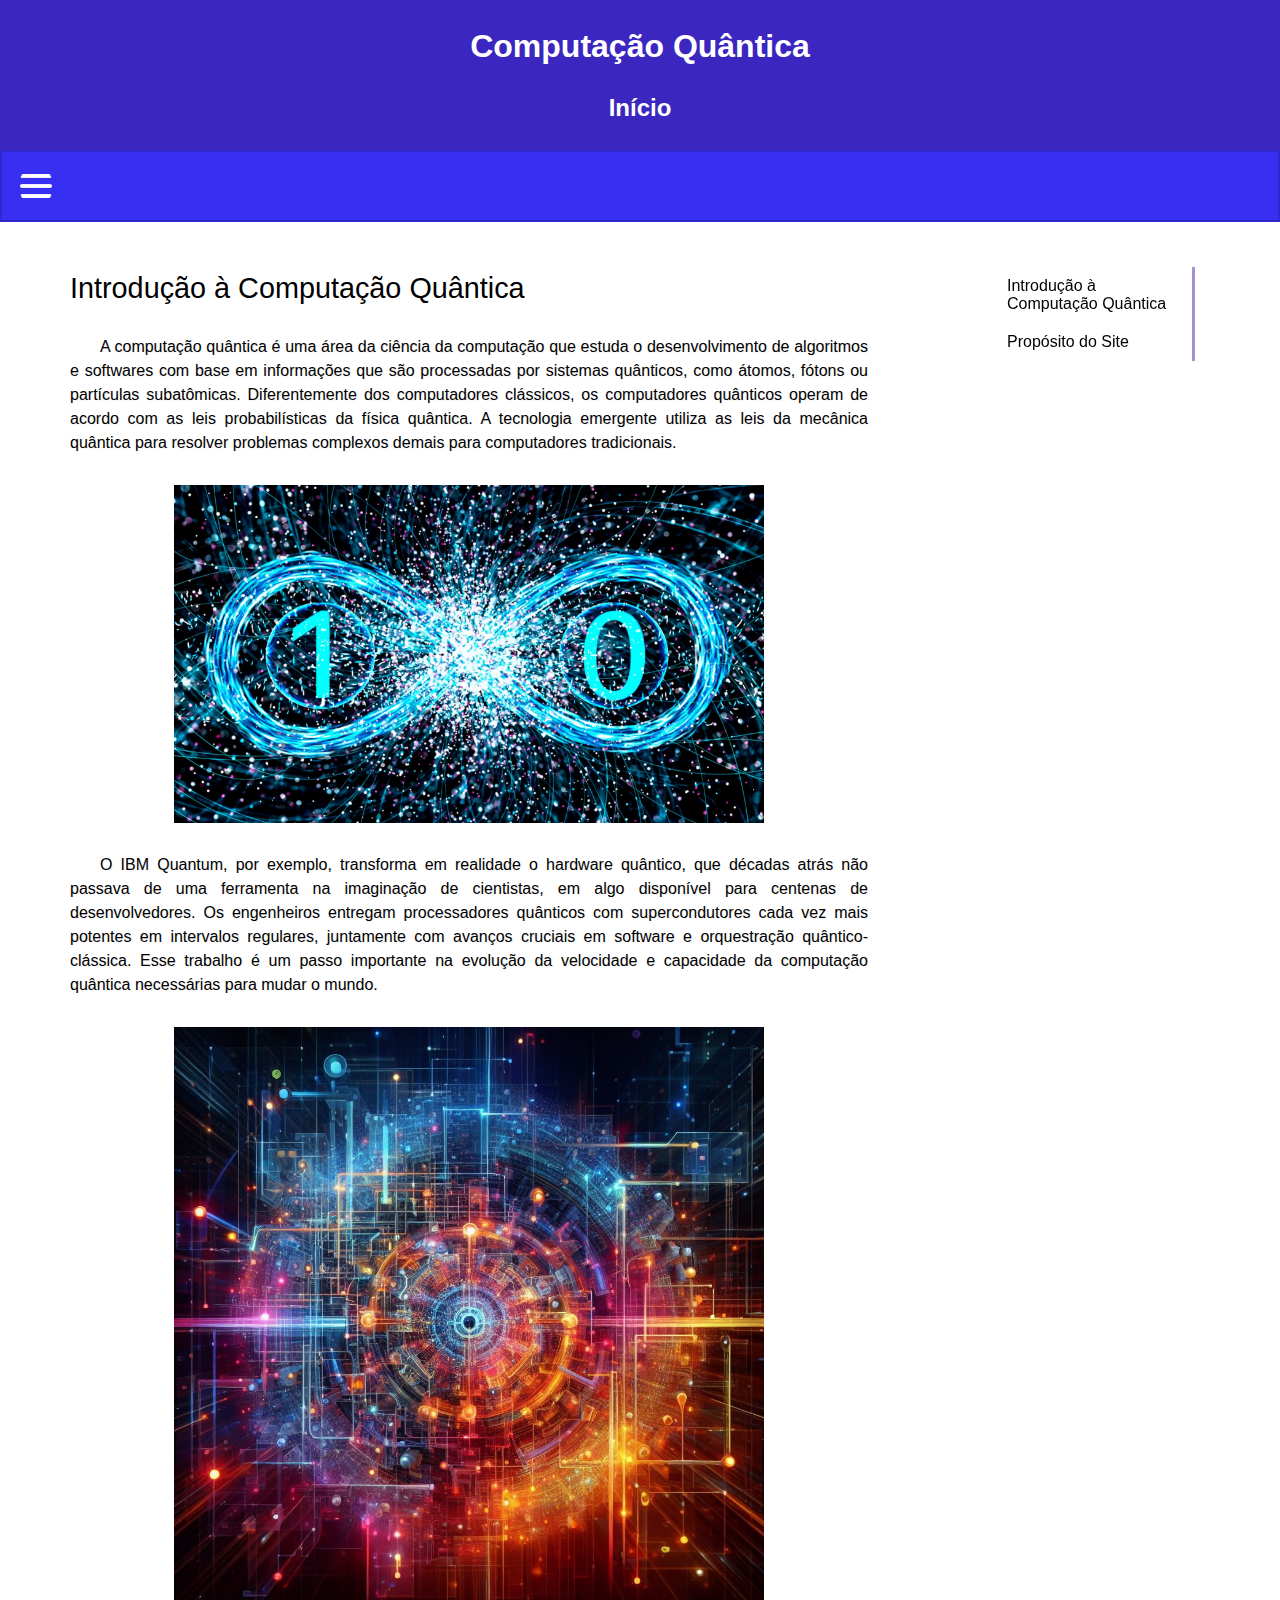
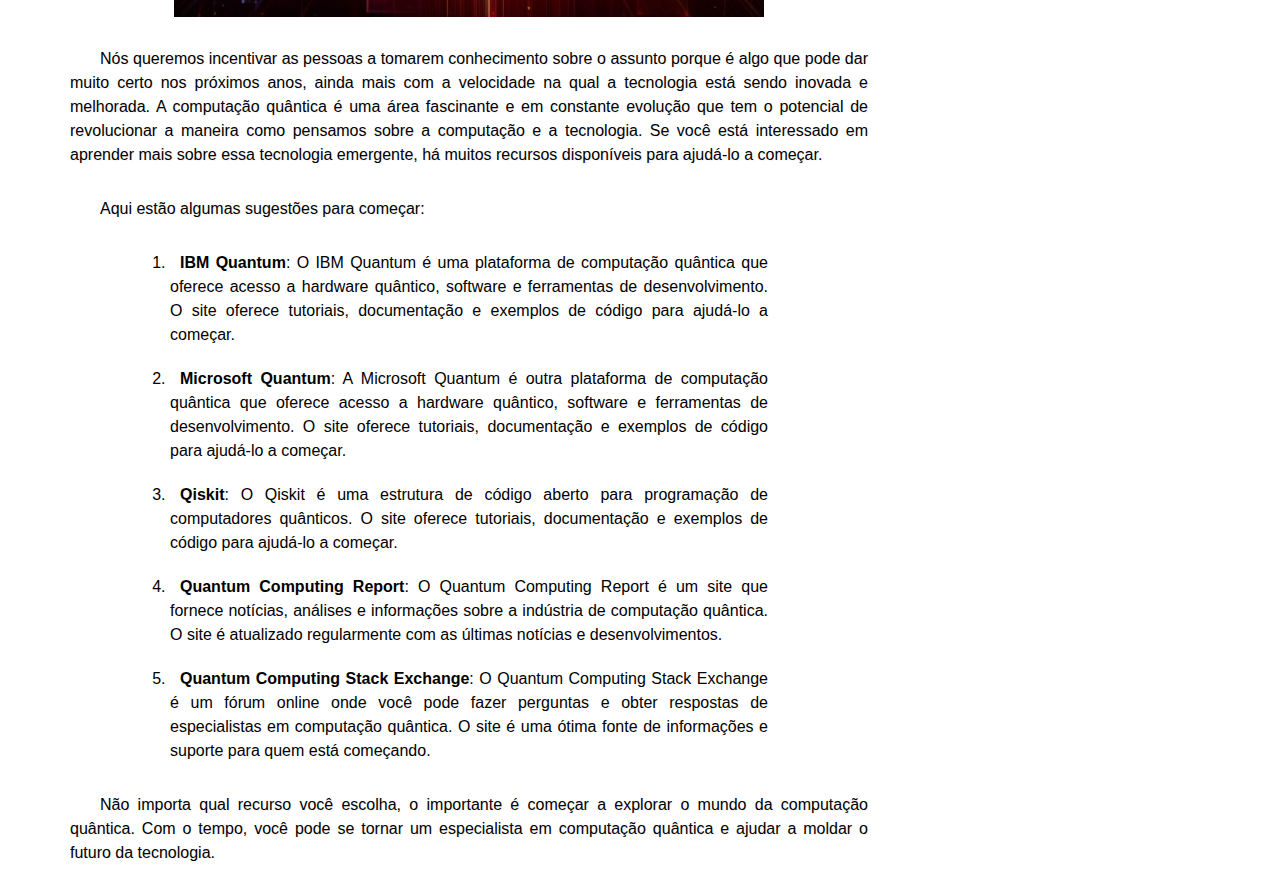
==== commit d1197a13: "aside config finished" ====
--- a/index.html
+++ b/index.html
@@ -115,7 +115,7 @@
             </p>
         </section>
 
-        <aside class="side-content-navigation">
+        <aside class="side-content-navigation" id="side-bar">
             <ul>
                 <li><a href="">Introdução à Computação Quântica</a></li>
                 <li><a href="">Propósito do Site</a></li>
--- a/styles/style.css
+++ b/styles/style.css
@@ -18,9 +18,7 @@
 
 body {
     min-width: 320px;
-    min-height: 669px;
     max-width: 1920px;
-    max-height: 1080px;
     width: 100%;
     margin: auto;
     background-color: var(--cor2);
@@ -53,6 +51,7 @@
     overflow: hidden;
     position: sticky;
     top: 0;
+    width: 100%;
 }
 
 nav.navbar-menu>span {
@@ -104,6 +103,7 @@
 
 /* main-content-container */
 
+/* main-content-section */
 main.main-content-container {
     padding: 20px;
     width: 100%;
@@ -196,8 +196,18 @@
     height: 175px;
 }
 
+/* main-content-section */
+
+/* side-content-navigation */
+
 main.main-content-container>aside.side-content-navigation {
     display: none;
 }
 
+/* side-content-navigation */
+
+main.main-content-container>section.main-content-section>hr {
+    margin: 50px auto 20px auto;
+}
+
 /* main-content-container */--- a/styles/mediaqueries.css
+++ b/styles/mediaqueries.css
@@ -46,7 +46,7 @@
 }
 
 /* Large devices (laptops/desktops, 992px and up) */
-@media only screen and (min-width: 992px) {
+@media only screen and (min-width: 1024px) {
 
     main.main-content-container {
         display: flex;
@@ -55,7 +55,6 @@
         align-items: start;
         width: 100%;
         padding: 30px 70px;
-        /* position: relative; */
     }
 
     main.main-content-container>section.main-content-section>img.size-img {
@@ -105,25 +104,20 @@
 
     main.main-content-container>aside.side-content-navigation {
         display: block;
-        width: 18%;
-        height: auto;
-        border: 1px solid #2793f263;
-        border-radius: 20px;
-        box-shadow: 1px 1px 10px rgba(0, 0, 0, 0.2);
-        position: fixed;
-        right: 5%;
-        background-color: rgba(240, 240, 240, 0.35);
+        width: 20%;
+        position: sticky;
+        overflow: hidden;
+        top: 100px;
     }
 
     main.main-content-container>aside.side-content-navigation>ul {
         list-style-type: none;
-        margin-top: 30px;
-        padding: 0 20px;
+        padding: 15px;
     }
 
     main.main-content-container>aside.side-content-navigation>ul>li {
-        margin: 15px auto;
-        padding: 10px 5px;
+        margin: auto;
+        padding: 5px;
         border-right: 3px solid #532da685;
     }
 
@@ -135,19 +129,17 @@
         display: block;
         text-decoration: none;
         color: black;
-        font-size: 1.1em;
+        font-size: 1em;
         font-weight: 200;
         text-align: left;
-        padding: 10px;
+        padding: 5px;
     }
 
     main.main-content-container>aside.side-content-navigation>ul>li>a:hover {
         text-shadow: 1px 1px 2.5px rgba(0, 0, 0, 0.25);
-        font-size: 1.1em;
+        font-size: 1em;
     }
-
-
 }
 
 /* Extra large devices (large laptops and desktops, 1200px and up) */
-@media only screen and (min-width: 1920px) {}+@media only screen and (min-width: 1200px) {}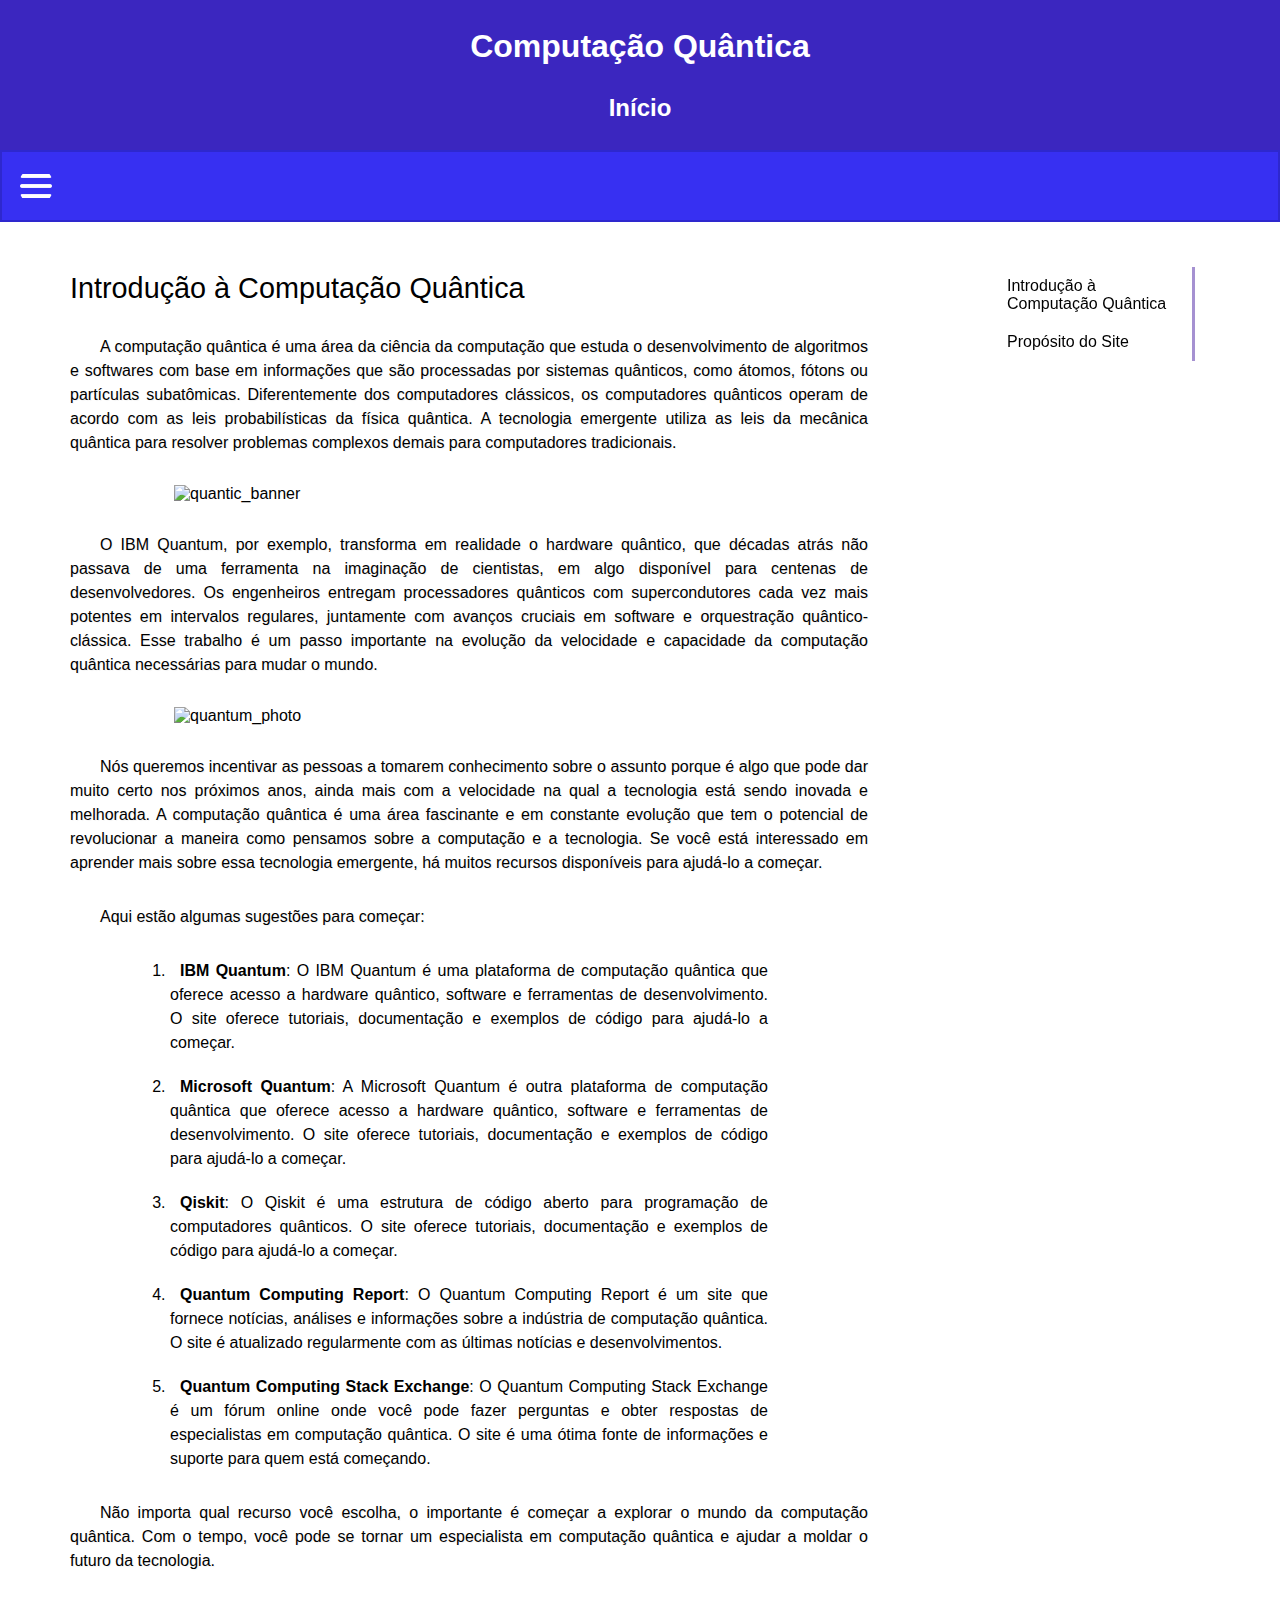
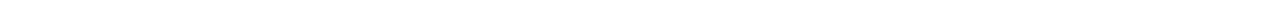
==== commit 19c360d6: "add new info + table" ====
--- a/index.html
+++ b/index.html
@@ -45,7 +45,7 @@
                 mecânica
                 quântica para resolver problemas complexos demais para computadores tradicionais.
             </p>
-            <img class="size-img" src="img/quantic_banner_1920x1100.jpg" alt="quantic_banner">
+            <img class="size-img" src="img/content-img/quantic_banner_1920x1100.jpg" alt="quantic_banner">
             <p>
                 O IBM Quantum, por
                 exemplo, transforma em realidade o hardware quântico, que décadas atrás não passava de uma ferramenta na
@@ -55,7 +55,7 @@
                 avanços cruciais em software e orquestração quântico-clássica. Esse trabalho é um passo importante na
                 evolução da velocidade e capacidade da computação quântica necessárias para mudar o mundo.
             </p>
-            <img class="size-img" src="img/quantum_photo_1024x1024.jpg" alt="quantum_photo">
+            <img class="size-img" src="img/content-img/quantum_photo_1024x1024.jpg" alt="quantum_photo">
             <p>
                 Nós queremos incentivar as pessoas a tomarem conhecimento sobre o assunto porque é algo que pode dar
                 muito
--- a/styles/style.css
+++ b/styles/style.css
@@ -196,6 +196,22 @@
     height: 175px;
 }
 
+
+main.main-content-container>section.main-content-section>table.table-info {
+    border-collapse: collapse;
+    text-align: center;
+    width: 100%;
+    margin: 20px auto;
+    background-color: rgba(211, 211, 211, 0.12);
+}
+
+main.main-content-container>section.main-content-section>table.table-info>thead>tr>th,
+main.main-content-container>section.main-content-section>table.table-info>tbody>tr>td {
+    border: 2px solid #ccc;
+    padding: 10px;
+}
+
+
 /* main-content-section */
 
 /* side-content-navigation */
--- a/styles/mediaqueries.css
+++ b/styles/mediaqueries.css
@@ -139,6 +139,21 @@
         text-shadow: 1px 1px 2.5px rgba(0, 0, 0, 0.25);
         font-size: 1em;
     }
+
+    main.main-content-container>section.main-content-section>table.table-info {
+        border-collapse: collapse;
+        text-align: center;
+        width: 100%;
+        margin: 20px auto;
+        background-color: rgba(211, 211, 211, 0.12);
+    }
+
+    main.main-content-container>section.main-content-section>table.table-info>thead>tr>th,
+    main.main-content-container>section.main-content-section>table.table-info>tbody>tr>td {
+        border: 2px solid #ccc;
+        padding: 10px;
+    }
+
 }
 
 /* Extra large devices (large laptops and desktops, 1200px and up) */
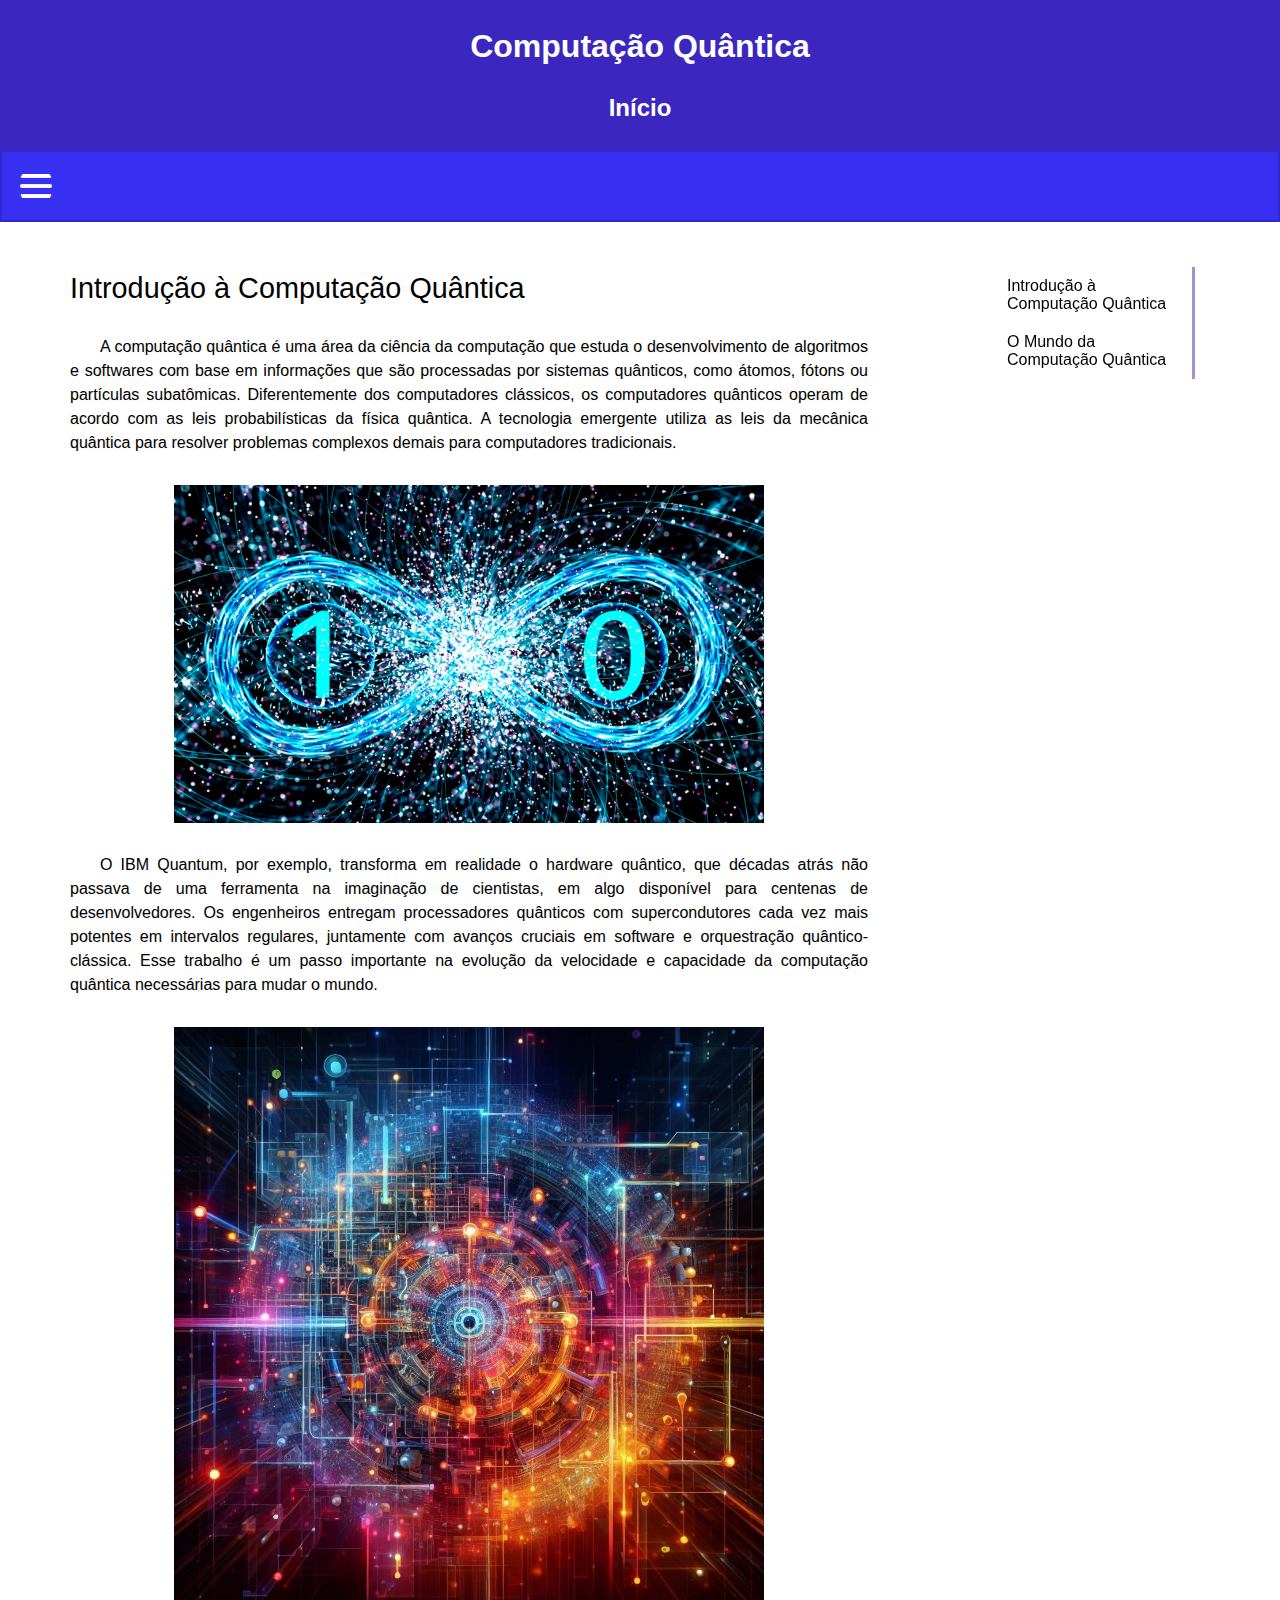
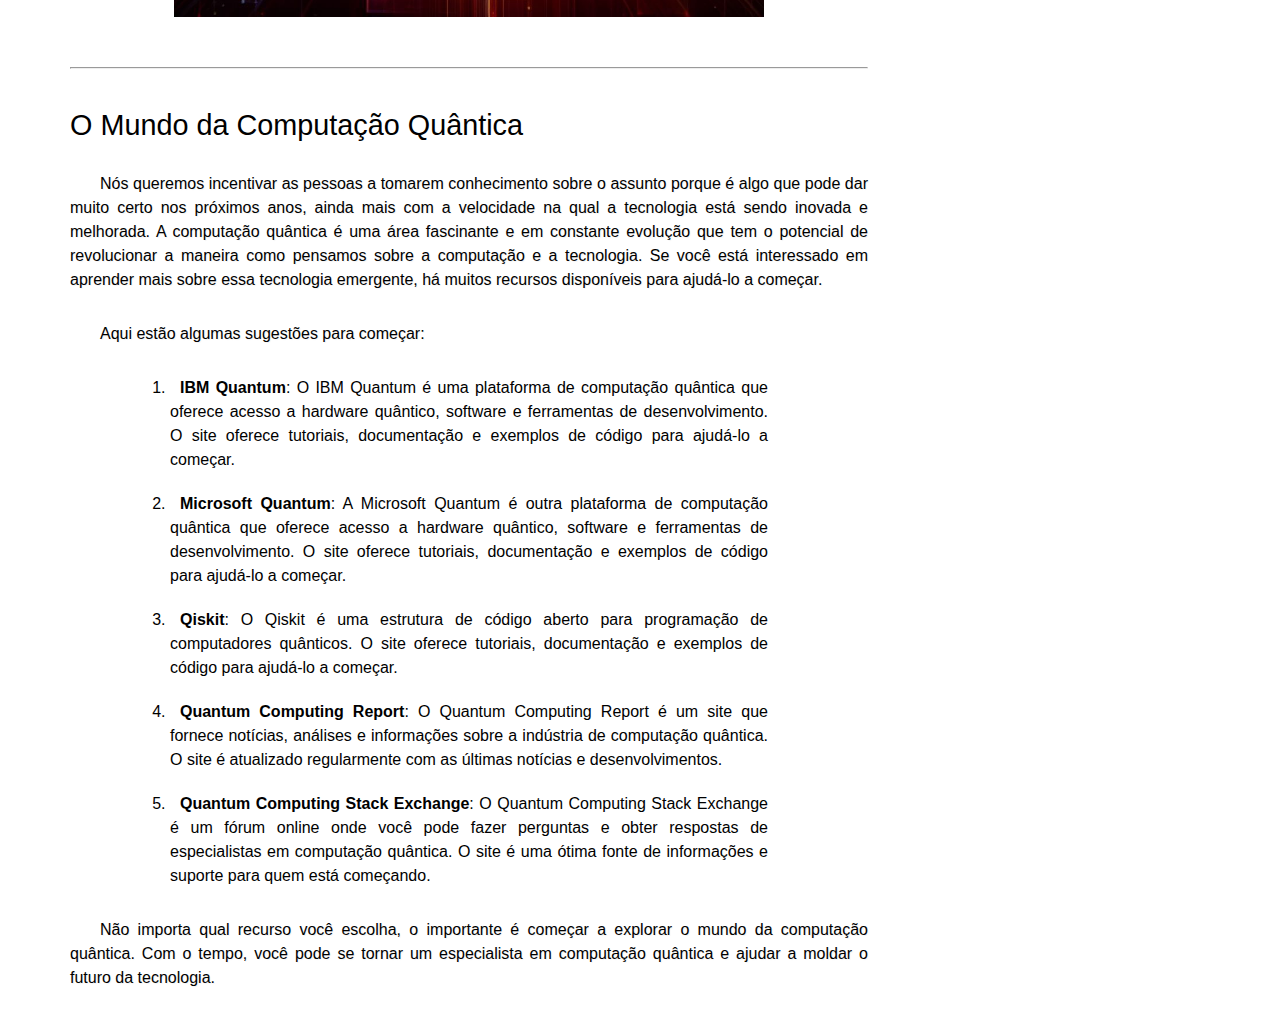
==== commit e6418f72: "atualização final" ====
--- a/index.html
+++ b/index.html
@@ -35,7 +35,7 @@
     <main class="main-content-container">
 
         <section class="main-content-section">
-            <h3>Introdução à Computação Quântica</h3>
+            <h3 id="sec1">Introdução à Computação Quântica</h3>
             <p>
                 A computação quântica é uma área da ciência da computação que estuda o desenvolvimento de algoritmos e
                 softwares com base em informações que são processadas por sistemas quânticos, como átomos, fótons ou
@@ -56,6 +56,8 @@
                 evolução da velocidade e capacidade da computação quântica necessárias para mudar o mundo.
             </p>
             <img class="size-img" src="img/content-img/quantum_photo_1024x1024.jpg" alt="quantum_photo">
+            <hr>
+            <h3 id="sec2">O Mundo da Computação Quântica</h3>
             <p>
                 Nós queremos incentivar as pessoas a tomarem conhecimento sobre o assunto porque é algo que pode dar
                 muito
@@ -117,8 +119,8 @@
 
         <aside class="side-content-navigation" id="side-bar">
             <ul>
-                <li><a href="">Introdução à Computação Quântica</a></li>
-                <li><a href="">Propósito do Site</a></li>
+                <li><a href="#sec1">Introdução à Computação Quântica</a></li>
+                <li><a href="#sec2">O Mundo da Computação Quântica</a></li>
             </ul>
         </aside>
     </main>
--- a/styles/style.css
+++ b/styles/style.css
@@ -5,6 +5,7 @@
     padding: 0;
     box-sizing: border-box;
     font-family: Arial, Helvetica, sans-serif;
+    scroll-behavior: smooth;
 }
 
 :root {
